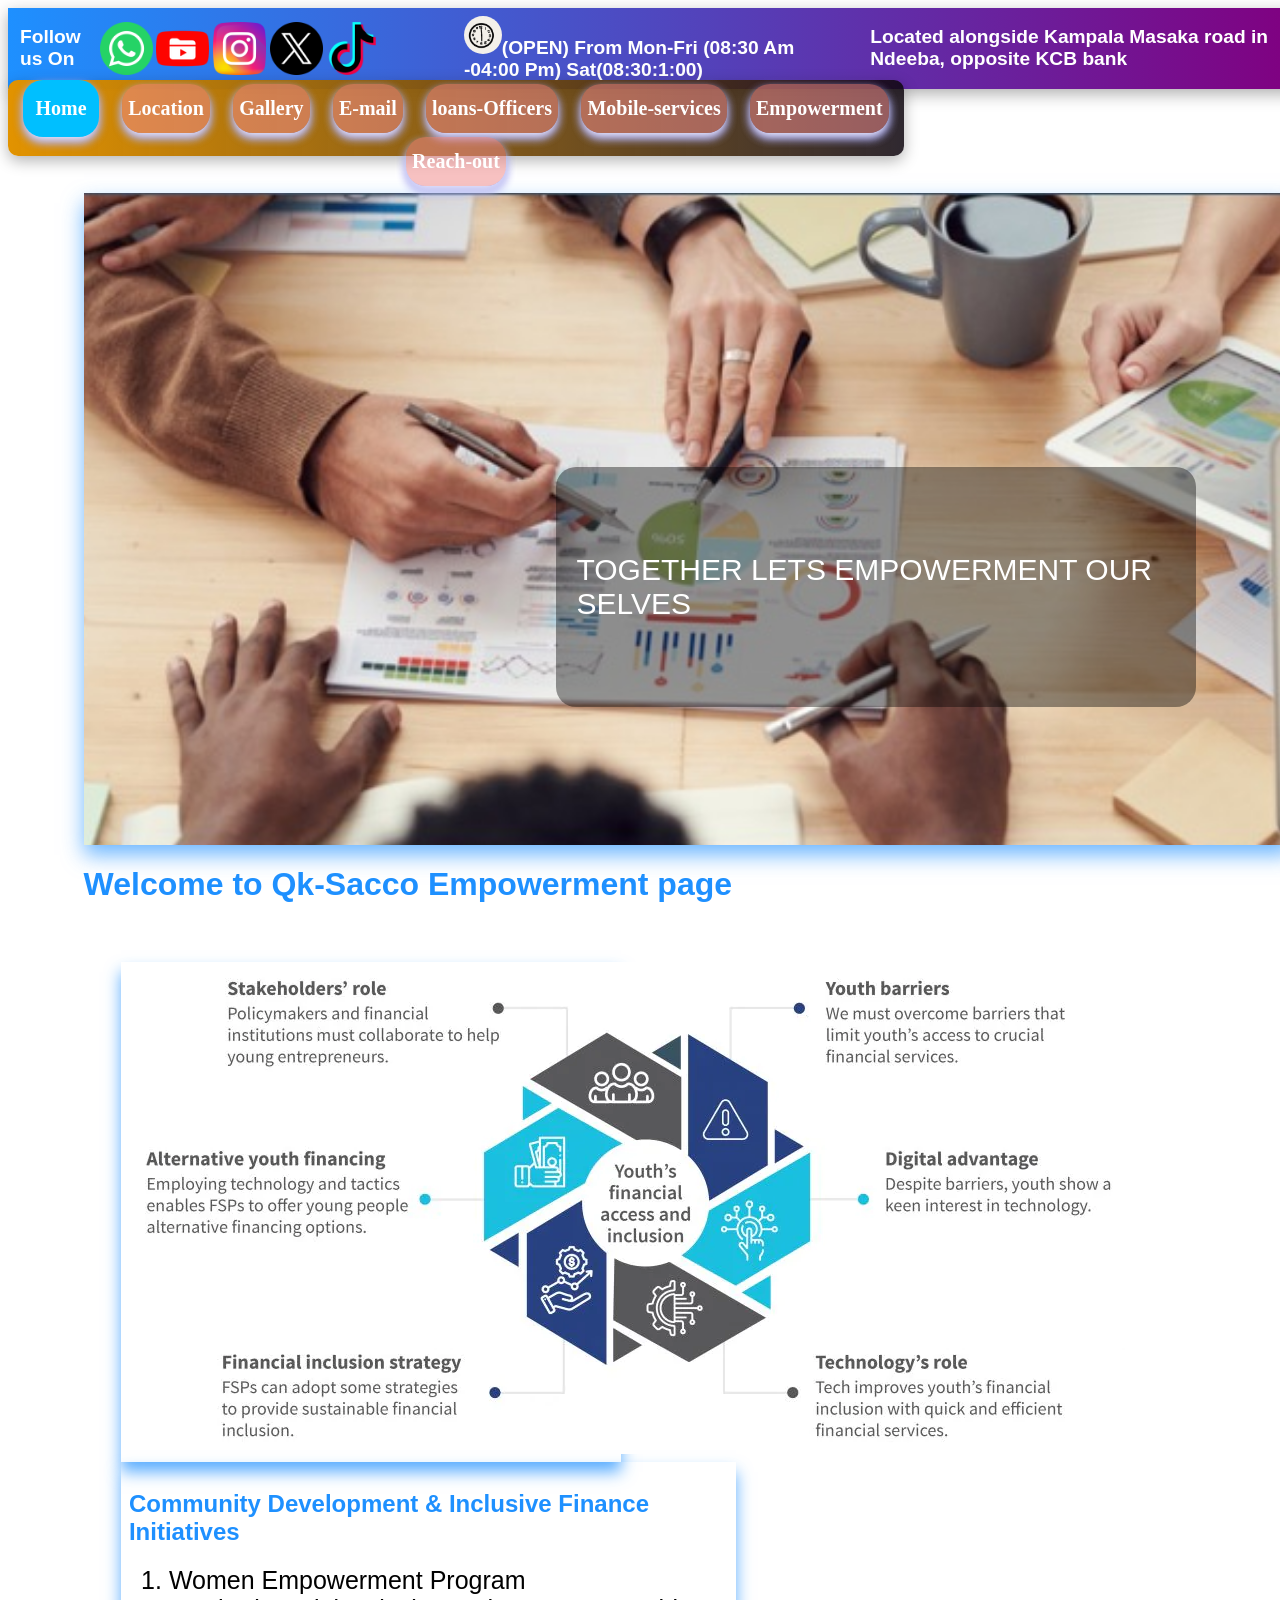
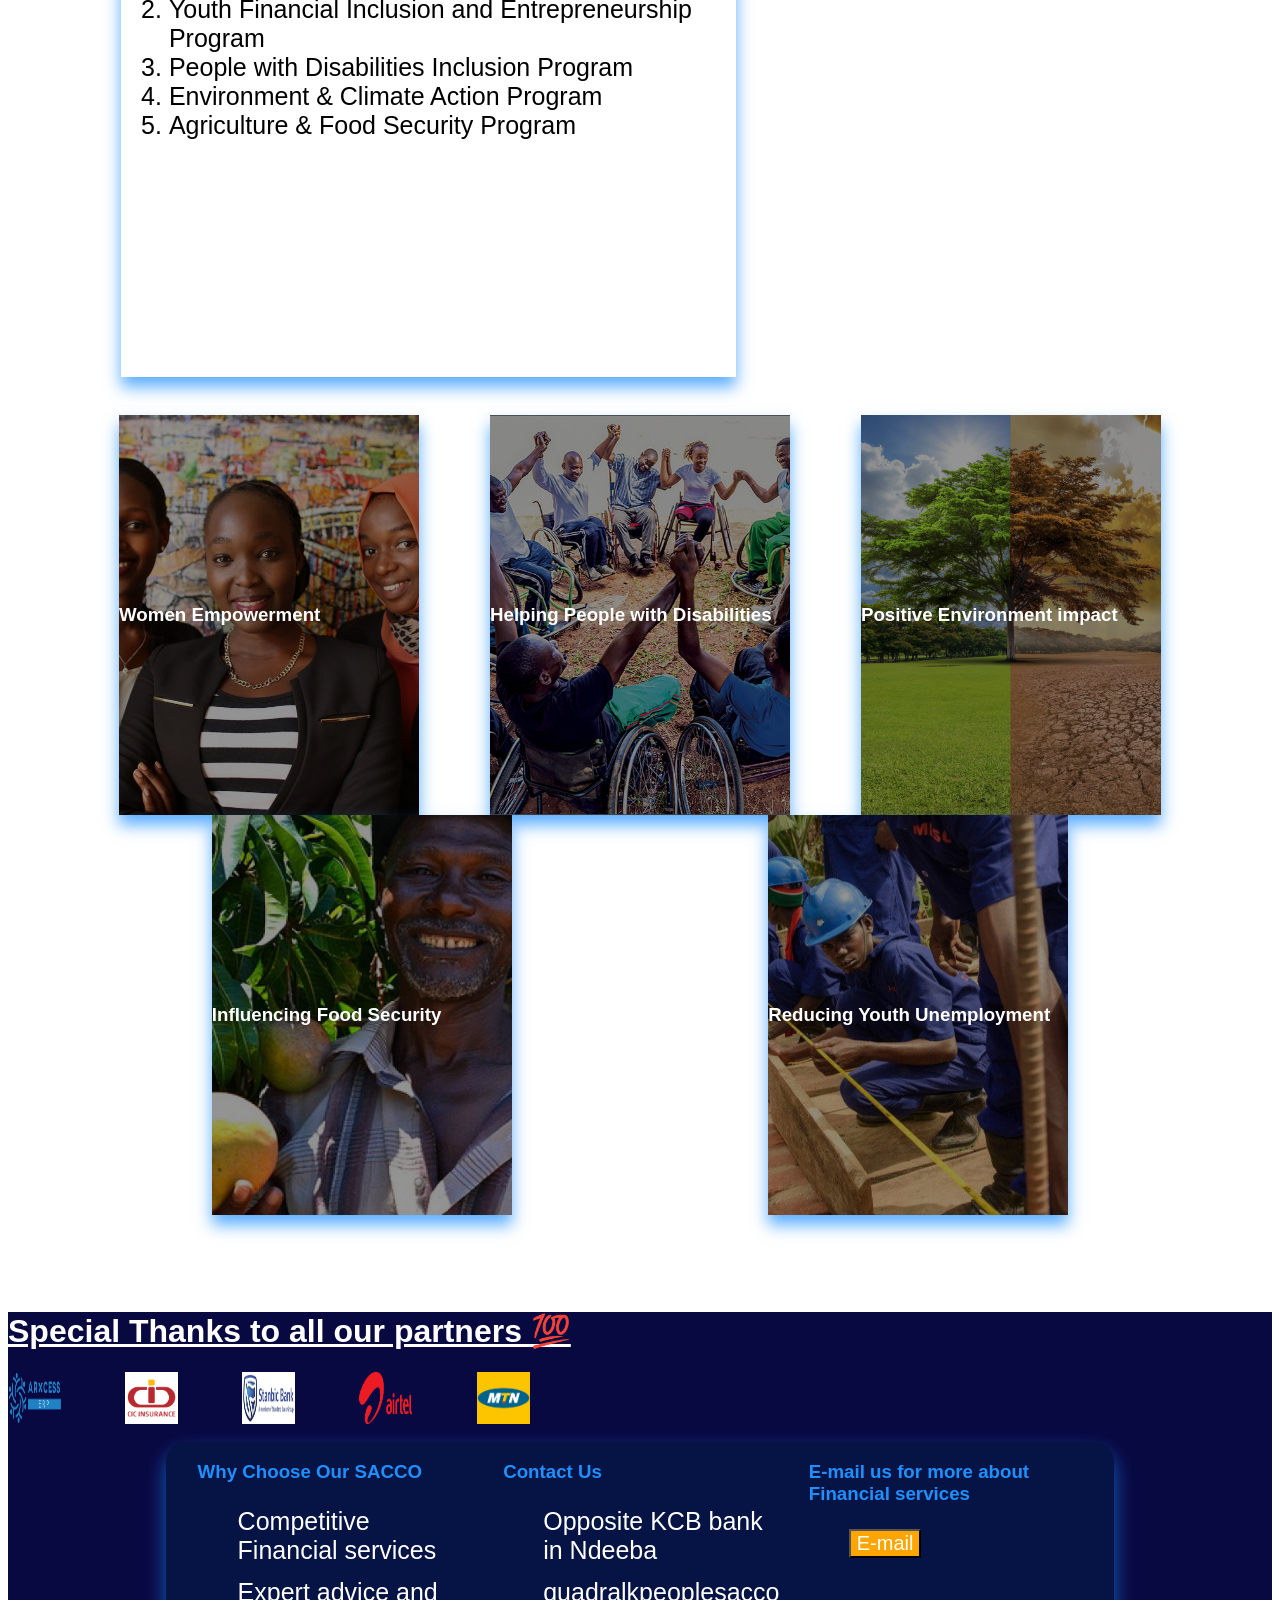
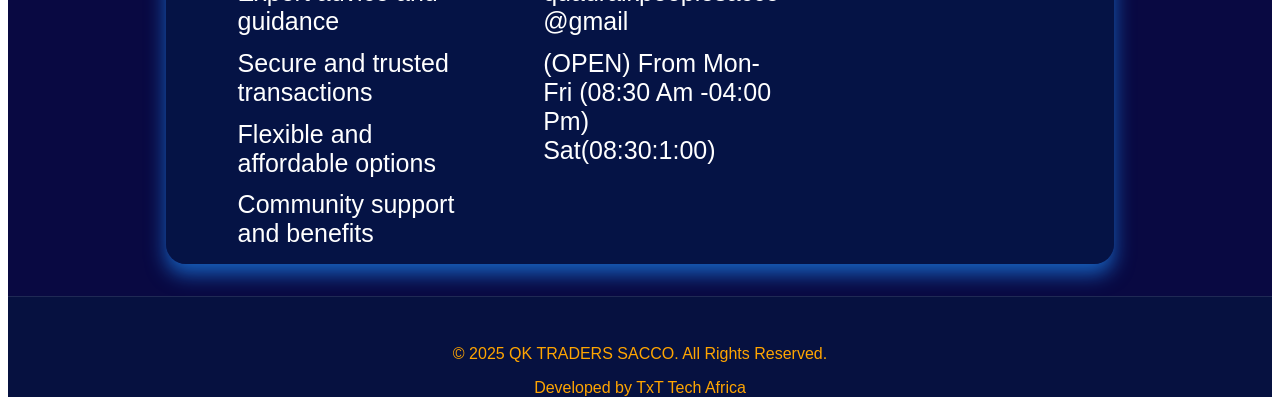
==== care.html @ 5728ca23 "Add files via upload" ====
<!DOCTYPE html>
<html lang="en">
<head>
    <meta charset="UTF-8">
    <meta name="viewport" content="width=device-width, initial-scale=1.0">
    <title>QK TRADERS'SACCO</title>

</head>

<link rel="stylesheet" href="general.css">
<link rel="stylesheet" href="care.css">

<body>
    

    <div class="top-header">
        <text>Follow us On</text>
<div class="icons">

<a href="http://wa.me/+256702801507" class="social-icon" title="WhatsApp">
                    <img src="social.png">
                </a>

</div>


<div class="icons">
     <a href="https://www.youtube.com/channel/UCuh3HxplZlNXIbYhBjaaCZQ" class="social-icon" title="YouTube">
                    <img src="tube.png">
                </a>

</div>


<div class="icons">

     <a href="https://www.FaceBook.com/quadralkay" class="social-icon" title="Facebook">
                   <img src="instagram (1).png">
                </a>

    
</div>
<div class="icons">
 <a href="https://x.com/@QkTradersNdeeba" class="social-icon" title="X">
                   <img src="twitter (1).png">
                </a>
   
</div>
<div class="icons">


    <a href="https://www.tiktok.com/@qktraderssacco" class="social-icon" title="TikTok">
                  <img src="tik-tok.png">
                </a>

    
</div>
&nbsp;
&nbsp;
&nbsp;
&nbsp;
&nbsp;
&nbsp;
&nbsp;
&nbsp;
&nbsp;
&nbsp;
&nbsp;
&nbsp;
<div class="time"> <img src="clock-19962.gif" style="border-radius: 50%;">(OPEN) From Mon-Fri (08:30 Am -04:00 Pm) Sat(08:30:1:00) </div>
&nbsp;
&nbsp;
&nbsp;
&nbsp;
&nbsp;
&nbsp;
 
<div class="locate">Located alongside Kampala Masaka road in Ndeeba, opposite KCB bank </div>
    </div>
<div class="who">.................. </div>
&nbsp;

<div class="wh"> ......................</div>
&nbsp;





  <div class="dropdown">
  <button style="width: 4cm;"class="dropbtn" > <img src="click.gif" style="border-radius: 50%; width:1cm; height: 1cm;">Click</button>
  <div class="dropdown-content">
    <a href="index.html"> Home </a>
    <a href="Mail.html"> Location </a>
    <a href="gallery.html"> Gallery </a>
    <a href="Mail.html"> E-mail </a>
    <a href="gallery.html#top-officers"> loans-Officers </a>
    <a href="Mail.html#map-2"> Reach-out </a>
    <a href="care.html">  Empowerment</a>
     <a href="index.html#to"> Mobile-services </a>
  </div>
</div>


<div class="nav-bar">
        

        <button style="background-color: deepskyblue; height: 1.5cm; width: 2cm;">  <div class="active"><a href="index.html"> Home </a></div></button>
        <button><a href="Mail.html"> Location </a></button>
        <button><a href="gallery.html"> Gallery </a></button>
        <button><a href="Mail.html"> E-mail </a></button>
        <button><a href="gallery.html#top-officers"> loans-Officers </a></button>
        <button><a href="index.html#to"> Mobile-services </a></button>
        <button><a href="care.html">  Empowerment</a></button>
        <button><a href="Mail.html#map-2"> Reach-out </a></button>
    </div>





<div class="body">



<div class="end">

</div>

<div class="on-top">
    Together Lets Empowerment our Selves
</div>

    <h1 style="color:dodgerblue"> Welcome to Qk-Sacco Empowerment page</h1>



<div class="contain">


<div class="side-1">
<img src="Empowering-youth-through-entrepreneurship-and-financial-inclusion_Infographic-1-01-1024x492-1.webp">
</div>

<div class="side-2">
    <h2>Community Development & Inclusive Finance Initiatives</h2>
    <ol>
<li> Women Empowerment Program</li>
<li>Youth Financial Inclusion and Entrepreneurship Program</li>
<li>People with Disabilities Inclusion Program</li>
<li>Environment & Climate Action Program</li>
<li>Agriculture & Food Security Program</li>


    </ol>
    
</div>

</div>



<div class="gall">

<div class="img-1">


<h3>  Women Empowerment</h3>

</div>

<div class="img-2">


<h3>Helping People with Disabilities</h3>
    
</div>
<div class="img-3">

<h3>Positive Environment impact</h3>

    
</div>
<div class="img-4">
<h3>Influencing Food Security</h3>


    
</div>
<div class="img-5">

<h3>Reducing Youth Unemployment</h3>

    
</div>





</div>
































</div>



<div class="footer-section">

    <div class="sponsers">
        <h1> Special Thanks to all our partners 💯</h1>
       
    </div>
    

     
      <div class="part-s">
       
            <div class="icons">
                
<img src="logo.png">

</div>
<div class="icons">
  
<img src="cic-insurance-group-uganda-logo-png_seeklogo-555362.png">
    
</div>
<div class="icons">

   <img src="06-08-2018-12-04-48_StanbicBank.jpg"> 
  
</div>

<div class="icons">

   <img src="airtel-seeklogo.png"> 
  
</div>

<div class="icons">

   <img src="mtn-seeklogo.png"> 
  
</div>



     </div>
&nbsp;
&nbsp;
&nbsp;
&nbsp;
&nbsp;
&nbsp;
&nbsp;
&nbsp;
&nbsp;
&nbsp;
&nbsp;
&nbsp;

 <footer>
        <div class="footer-container">
            <div class="footer-column">
                <h3>Why Choose Our SACCO</h3>
                <ul>
                    <li>Competitive Financial services</li>
                    <li>Expert advice and guidance</li>
                    <li>Secure and trusted transactions</li>
                    <li>Flexible and affordable options</li>
                    <li>Community support and benefits</li>
                </ul>
            </div>
            <div class="footer-column">
                <h3>Contact Us</h3>
                <ul>
                    <li><i class="fas fa-map-marker-alt"></i> Opposite KCB bank in Ndeeba</li>
                    <li><i class="fas fa-phone"></i></li>
                    <li><i class="fas fa-envelope"></i> quadralkpeoplesacco<br>@gmail</li>
                    <li><i class="fas fa-clock"></i>(OPEN) From Mon-Fri (08:30 Am -04:00 Pm)<br> Sat(08:30:1:00) </li>
                </ul>
            </div>
          



 <div class="footer-column">
                <h3>E-mail us for more about Financial services</h3>
                <ul>                                       <button style="width: auto; color:white; font-size: 20px; background-color: orange;"><a href="Mail.html"> E-mail </a></button>  
            </div>





        </div>
        <div class="footer-bottom">
            <p>© 2025 QK TRADERS SACCO. All Rights Reserved.</p>
            <p>Developed by TxT Tech Africa</p>
        </div>
         <a href="#" id="scroll-top"><i class="far fa-arrow-up-from-arc"></i></a>
    </footer>




   
</div>

</body>
</html>
---- general.css ----
body{
    background: white;
     font-style: normal;
    font-weight: normal;
    font-family: sans-serif;
    background: none;
    scroll-behavior: smooth;
}

.body{
    
padding:2cm;


}




.top-header{
    position: fixed;
background-image:linear-gradient(90deg,dodgerblue,purple);
display: flex;
align-content: center;
gap: 0.1cm;
padding-left: 2cm;
color: white;
height: 1.5cm;
width:98.9%;
filter: blur(0px);
padding: 12px;
 align-items: center;
    justify-content: center;
    display: flex;
    font-size: larger;
    font-weight: bold;
     box-shadow: 0 5px 15px rgba(32, 32, 32, 0.356);
    


}

@media screen and (max-width:780px) {
text{
    font-size: 15px;
}

.time{
    display: none;
}
.locate{
    display: none;
}

body{
   
    font-size: 16px;
   }

.icons{
    max-width: 0.7cm;
      max-height:0.7cm;
   align-content: center; 
   float: left;

   
     
}
.nav-bar button{
   border: none;
   max-height: 0cm;
   max-width: 0cm;
   
}

.top-header{
    width: 100%;

}

img{
   max-width: 0.7cm;
      max-height:0.7cm;  
}



.nav-bar{
   
     max-height: 300px;
     gap:0.2cm;
    border-radius: 20px;
    color: red;
   max-width: 100%;
   
   

}

.nav-bar {
    display: none;
}



    .body{
        padding:0;
    }
.top-header{
    max-height: fit-content;
    max-width: 100%;
    position: fixed;


}

    
}







.icons{
 width:1.4cm;
    height:1.4cm;
     background-color: rgba(135, 207, 235, 0);
    border-radius: 50%;
}

.icons img{
    width:1.4cm;
    height:1.4cm;
}

.time img{
    width:1cm;
    height: 1cm;
}


.nav-bar{
    background:linear-gradient(to right,rgb(226, 147, 0),rgba(14, 6, 15, 0.863));
   width: 70%;
    height: 2cm;
    justify-items: center;
    align-content: center;
    gap: 0.5cm;
    word-spacing: 0.5cm;
    text-decoration: none;
    text-align: center;
    border-radius: 10px;
     box-shadow: 0 5px 15px rgba(0, 0, 0, 0.295);
     position: fixed;
   
}


.nav-bar a{
    text-decoration: none;
    font-weight: bolder;
    font-family: Georgia;
    font-size: 20px;
    color:white;
      margin-top: 2cm;
}



.nav-bar button{
    background-color: rgba(240, 139, 139, 0.531);
    box-shadow: 0px 5px 10px 0px rgba(255, 255, 255, 0.86),0px 5px 10px 0px rgb(87, 87, 224);
    height: 1.3cm;
    border-radius: 20px;
    border: 0px
    

}

.dropdown{
    display: none;
}
.nav-bar a:hover{
    box-shadow: 0px 5px 10px 0px rgba(255, 255, 255, 0.86),0px 5px 10px 0px rgb(87, 87, 224);
    border-radius: 8%;
   transition: 1s;
}


/* footer section*/

@media screen and (max-width:780px){

.top-header{
    max-width: fit-content;
}
.footer-section{

    width:100%;
    padding: 0cm;
 
    
}



        .footer-container {
            
            

            width: 100%;
             height: fit-content;
             background-color: #0221496c;
             border-radius: 20px;
             box-shadow: 0px 10px 20px 0px rgba(30, 143, 255, 0.651);
        }

}


.footer-section{

    width:100%;
  height:fit-content;
    background-color: rgba(1, 1, 60, 0.966);
    padding: 0cm;
    
}
.sponsers{
  
    color:white;
    text-decoration: underline;
   
    
}

.part-s{
    display: flex;
   
    gap: 1.7cm;
    color: white;
    text-align: center;
}


        .footer-container {
            width: 70%;
            margin: 0 auto;
            display: grid;
            grid-template-columns: repeat(auto-fit, minmax(250px, 1fr));
            gap: 2rem;
            padding: 0 2rem;
             color:white;
             height: fit-content;
             background-color: #0221496c;
             border-radius: 20px;
             box-shadow: 0px 10px 20px 0px rgba(30, 143, 255, 0.651);
        }

        .footer-column h3 {
            color: dodgerblue;
            margin-bottom: 1.5rem;
           
        }

        .footer-column h3::after {
            content: '';
            position: absolute;
            bottom: -8px;
            left: 0;
            width: 50px;
            height: 2px;
            background: var(--accent-color);
           
        }

        .footer-column ul {
            list-style: none;
        }

        .footer-column li {
            margin-bottom: 0.8rem;
        }

        .footer-column a {
            color: var(--text-light);
            text-decoration: none;
            transition: color 0.3s ease;
        }

        .footer-column a:hover {
            color: var(--accent-color);
        }

        .footer-bottom {
            text-align: center;
            padding-top: 2rem;
            margin-top: 2rem;
            border-top: 1px solid rgba(255, 255, 255, 0.1);
            color: orange;
             background-color: #051f3d65;
        }

.footer-column img{
    width: 0.4cm;
    border-radius: 50%;
}
        /* footer section closed */

#map-2{
color:red;
}

@media screen and (max-width:780px) {

.dropbtn {
    color: black;
  background-color: linear-gradient(60deg,rgb(255, 255, 255),rgb(255, 255, 255));
  color: dodgerblue;
  padding: 16px;
  font-size: 16px;
  border: none;
  margin-top: 1cm;
}

.dropdown {
  position: relative;
  display: inline-block;

}
.dropdown button{
    width: fit-content;
    background-image:linear-gradient(60deg,rgb(255, 255, 255),rgb(236, 236, 236));
    box-shadow: 0px 10px 20px 0px rgba(255, 255, 255, 0.925),0px 5px 10px 0px rgba(87, 87, 224, 0.918);
    height: fit-content;
    border-radius: 0;
    color: dodgerblue;
}



.dropdown-content {
  display: none;
  position: absolute;
  background-color: #f1f1f1c5;
  border-radius: 10px;
  min-width: 160px;
  box-shadow: 0px 8px 16px 0px rgba(0,0,0,0.2);
  z-index: 1;
}
.part-s{
    gap:0.2cm;
}
.dropdown-content a {
    color: #fffdfd;
    font-weight: bold;
    border: 2px solid;
    border-color: black;
   background-color: rgb(255, 116, 116);
    box-shadow: 0px 5px 10px 0px rgba(228, 222, 222, 0.76),0px 5px 10px 0px rgba(87, 87, 224, 0.884);
  padding: 12px 16px;
  text-decoration: none;
  display: block;
}

.dropdown-content a:hover {background-color: #ddd;}

.dropdown:hover .dropdown-content {display: block;}

.dropdown:hover .dropbtn {background-image:linear-gradient(60deg,rgb(255, 255, 255),rgb(236, 236, 236));}


    
}
---- care.css ----
.end{
    background-image:url(dd.png);
    background-position: center;
    background-repeat: no-repeat;
    background-size: cover;
    width:95%;
    height:500px;
    box-shadow: 0px 10px 20px rgba(30, 143, 255, 0.644);
    display: flex;
    align-items: center;
    justify-items: center;
    padding: 2cm;
    margin-top: 1cm;
}

.on-top{
    width: 600px;
    height: 200px;
    background-color: rgba(0, 0, 0, 0.397);
    color:white;
    font-size: 30px;
    margin-top: -10cm;
    float: right;
    display: flex;
    align-items: center;
    justify-items: center;
    padding: 20px;
    text-transform: uppercase;
    border-radius: 20px;
    z-index: 1;
}

.contain{
    display: flex;
    flex-wrap: wrap;
    padding: 1cm;
   justify-content: space-between;

}

.side-1{float: left;
    width: 500px;
    height: 500px;
    box-shadow: 0px 10px 15px rgba(30, 143, 255, 0.726);
}


.side-2{float: right;
    padding: 0.2cm;
    color:dodgerblue;
    width: 600px;
    height: 500px;
    box-shadow: 0px 10px 15px rgba(30, 143, 255, 0.726);
}
ol{
    color:black;
}

li{
    font-size: 25px;
}


.gall{
    display: flex;
    flex-wrap: wrap;
    justify-content: space-around;
    align-items: center;


}

.gall div{
    width: 300px;
    height: 400px;
     box-shadow: 0px 10px 15px rgba(30, 143, 255, 0.726);
      isolation: isolate;
    overflow: hidden;
    position: relative;
}

.img-1{
      isolation: isolate;
    overflow: hidden;
    position: relative;
    background-image: url(1_NvkgbDQJQwu_8oy5tjzKVA.jpg);
     background-position: center;
    background-repeat: no-repeat;
    background-size: cover;
    text-align: center;
    justify-items: center;
   align-items: center;
    display: flex;
    color:white;

}


 .img-1::after{
    content: "";
    position: absolute;
    background-color: rgba(2, 2, 2, 0.425);
    inset: 0;
z-index: -1;
}


.img-2{
      isolation: isolate;
    overflow: hidden;
    position: relative;
    background-image: url(lame.jpg);
     background-position: center;
    background-repeat: no-repeat;
    background-size: cover;
    text-align: center;
    justify-items: center;
   align-items: center;
    display: flex;
    color:white;

}


.img-2::after{
    content: "";
    position: absolute;
    background-color: rgba(2, 2, 2, 0.425);
    inset: 0;
z-index: -1;
}

.img-3{
      isolation: isolate;
    overflow: hidden;
    position: relative;
    background-image: url(environment.jpg);
     background-position: center;
    background-repeat: no-repeat;
    background-size: cover;
    text-align: center;
    justify-items: center;
   align-items: center;
    display: flex;
    color:white;

}

.img-3::after{
    content: "";
    position: absolute;
    background-color: rgba(2, 2, 2, 0.425);
    inset: 0;
z-index: -1;
}


.img-4{
      isolation: isolate;
    overflow: hidden;
    position: relative;
    background-image: url(food.jpg);
     background-position: center;
    background-repeat: no-repeat;
    background-size: cover;
    text-align: center;
    justify-items: center;
   align-items: center;
    display: flex;
    color:white;

}


.img-4::after{
    content: "";
    position: absolute;
    background-color: rgba(2, 2, 2, 0.425);
    inset: 0;
z-index: -1;
}

.img-5{
      isolation: isolate;
    overflow: hidden;
    position: relative;
    background-image: url(youth.png);
     background-position: center;
    background-repeat: no-repeat;
    background-size: cover;
    text-align: center;
    justify-items: center;
   align-items: center;
    display: flex;
    color:white;

}

.img-5::after{
    content: "";
    position: absolute;
    background-color: rgba(2, 2, 2, 0.425);
    inset: 0;
z-index: -1;
}


@media screen and (max-width:780px){


.side-1 img{
    max-width:100%;
    max-height:fit-content;
}

.side-2{
    max-width: 100%;
    max-height: 600px;
    


}
li{
    font-size: 15px;

}
    .end{
   
    width:100%;
    height:500px;
    padding: 0cm;
    
}


    .gall div{
        width: 100%;
    }


    .top-header{
    max-width: 90%;
   
}


.on-top{
   
    max-width: 200px;
    max-height: 200px;
    transform: translateX(0PX);
}

 .footer-section {
   padding: 0;
  
    
}
}
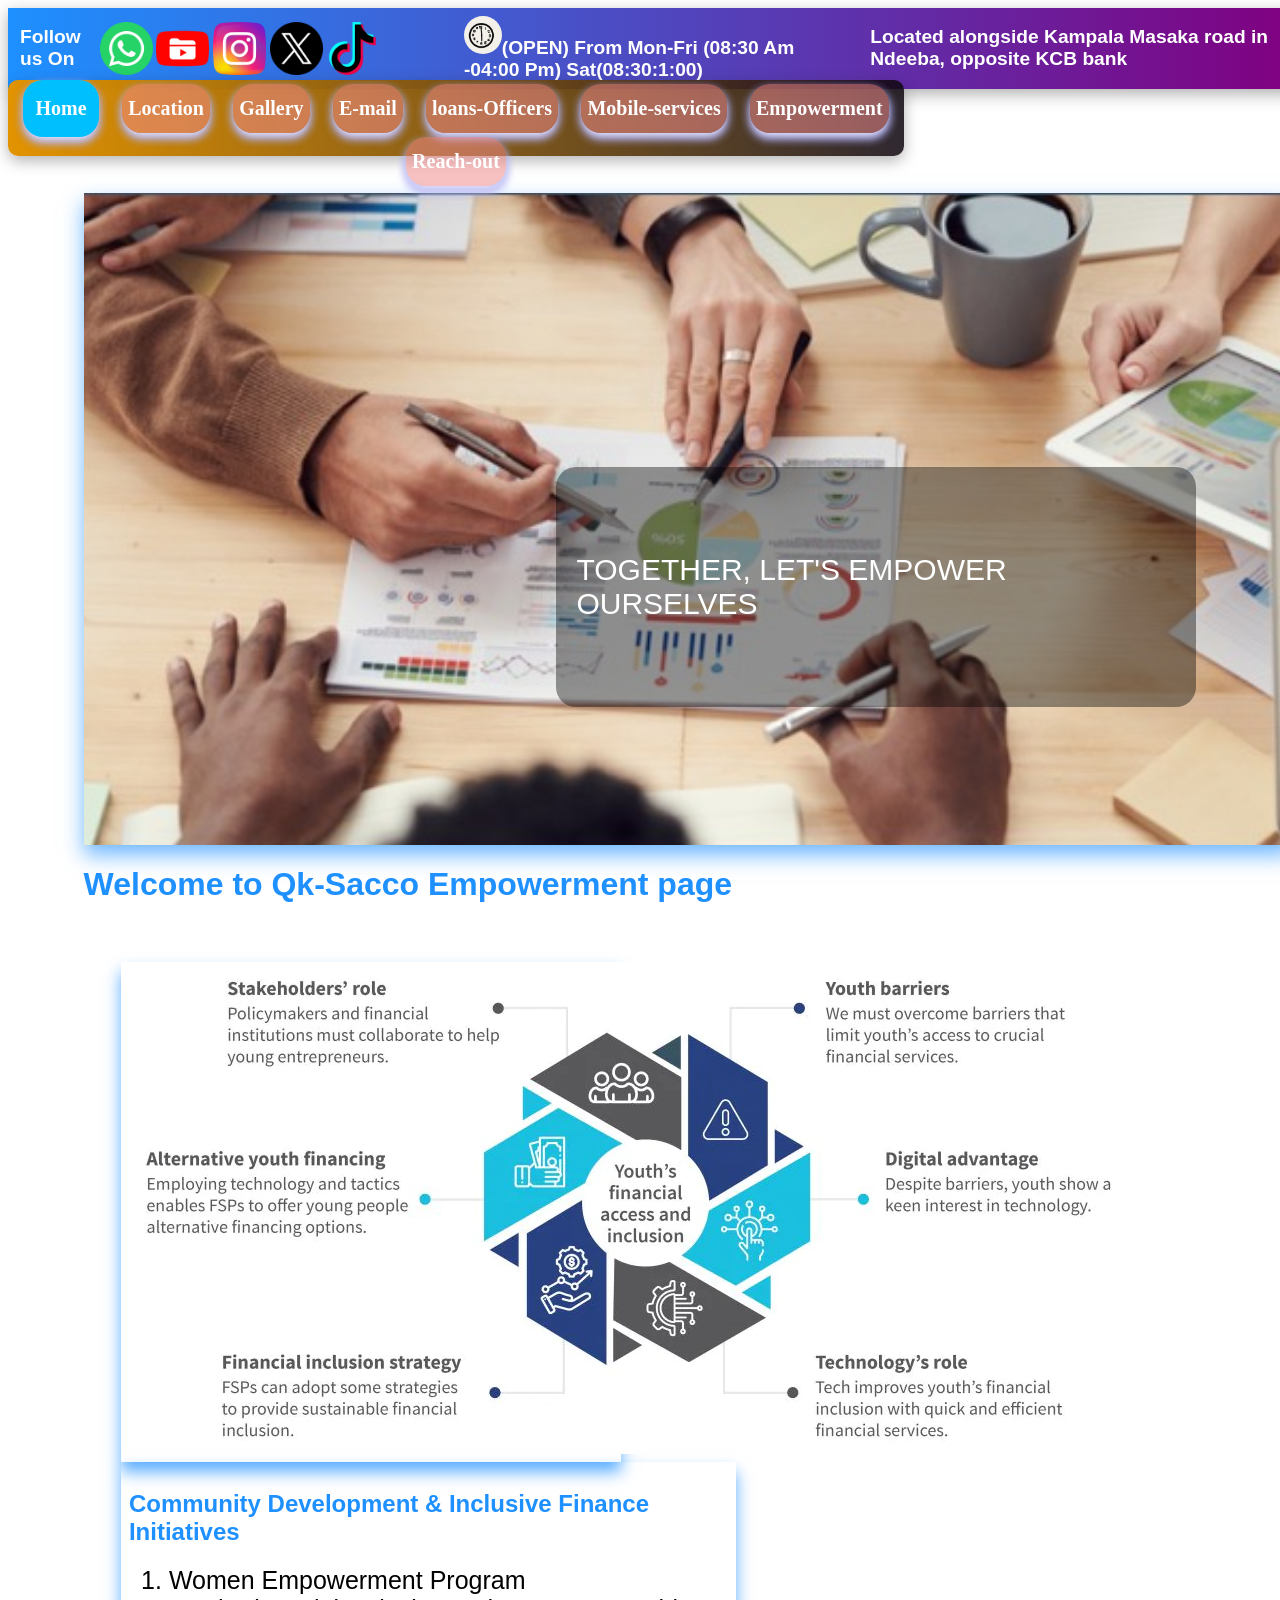
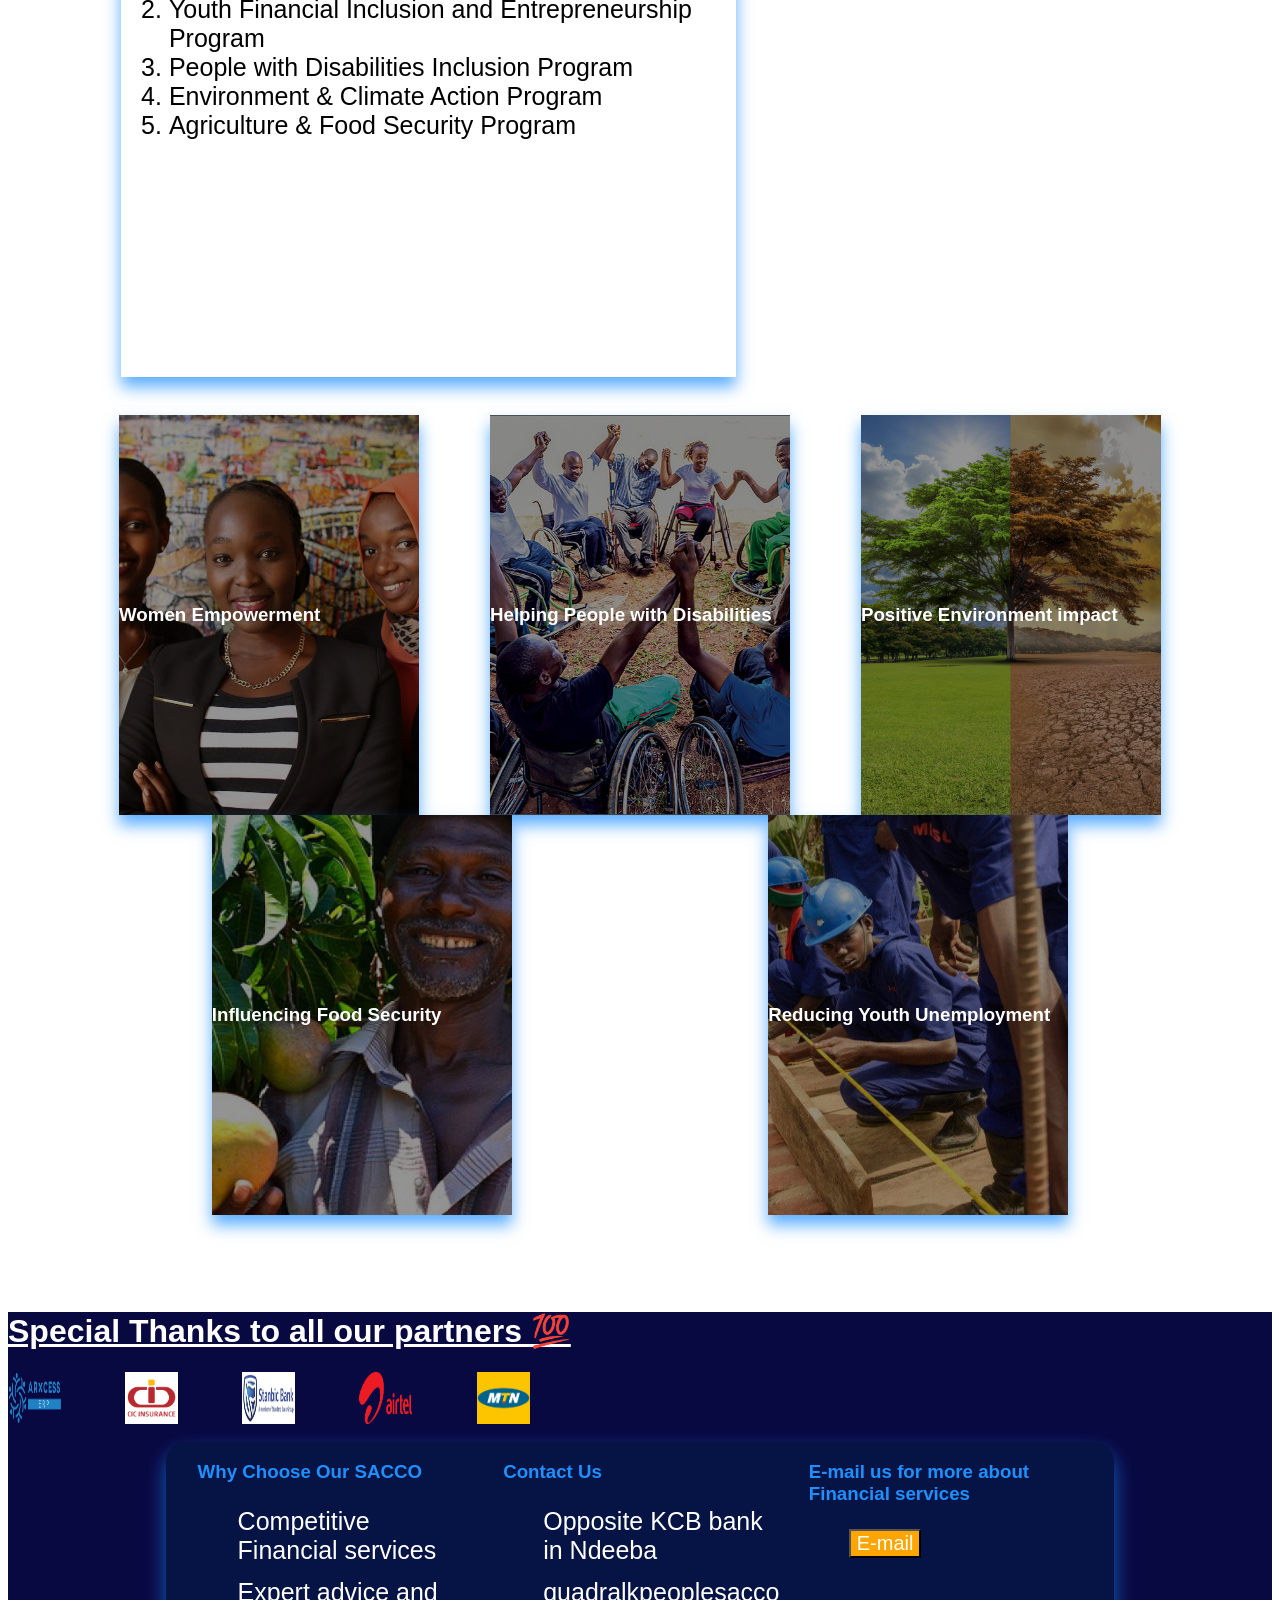
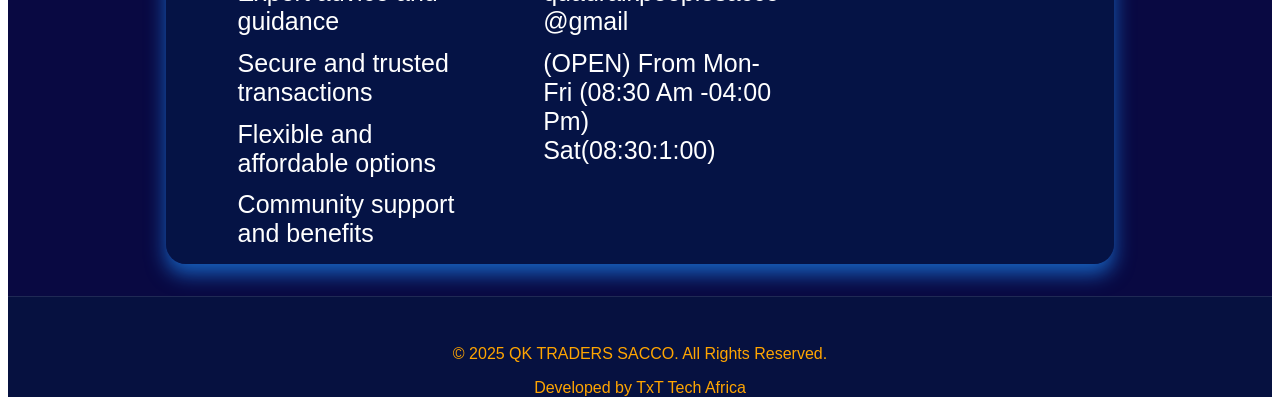
==== commit 979da669: "Fix grammar in empowerment message" ====
--- a/care.html
+++ b/care.html
@@ -128,7 +128,7 @@
 </div>
 
 <div class="on-top">
-    Together Lets Empowerment our Selves
+    Together, Let's Empower Ourselves
 </div>
 
     <h1 style="color:dodgerblue"> Welcome to Qk-Sacco Empowerment page</h1>
@@ -339,4 +339,4 @@
 </div>
 
 </body>
-</html>+</html>
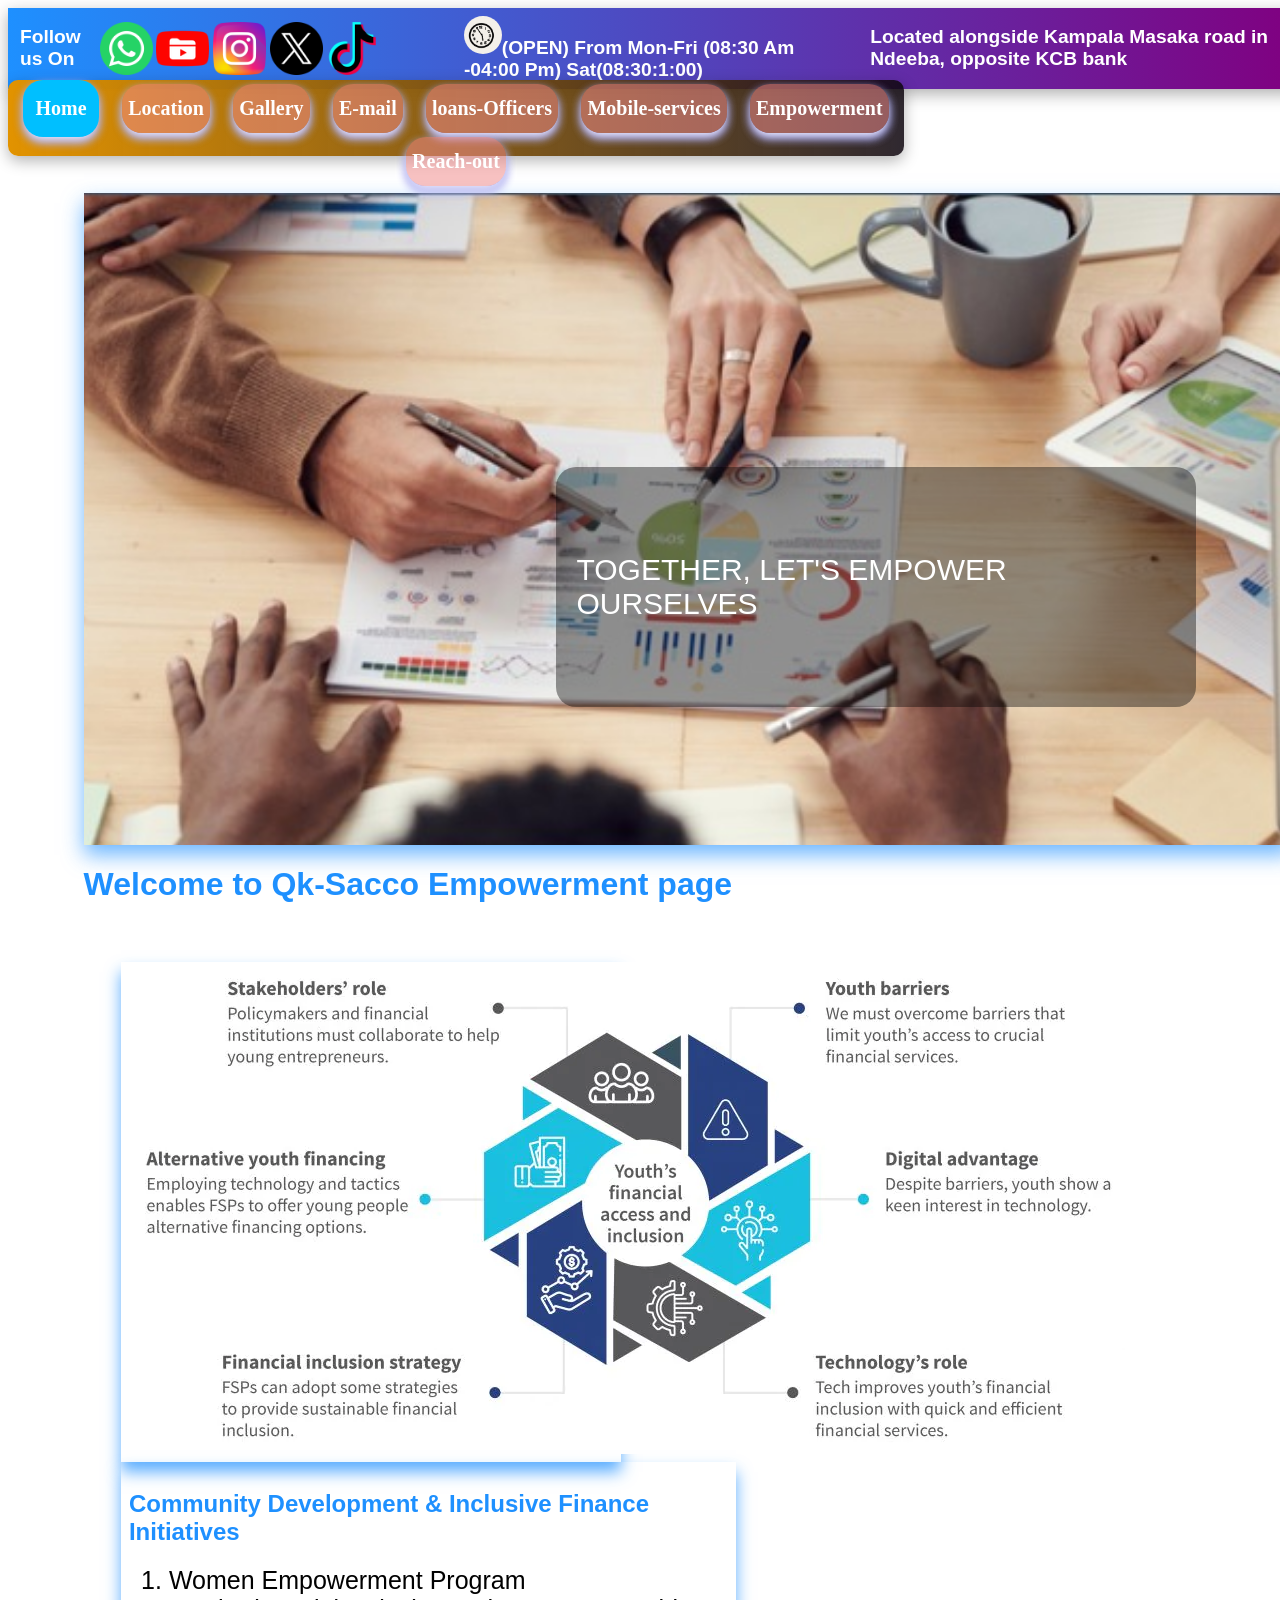
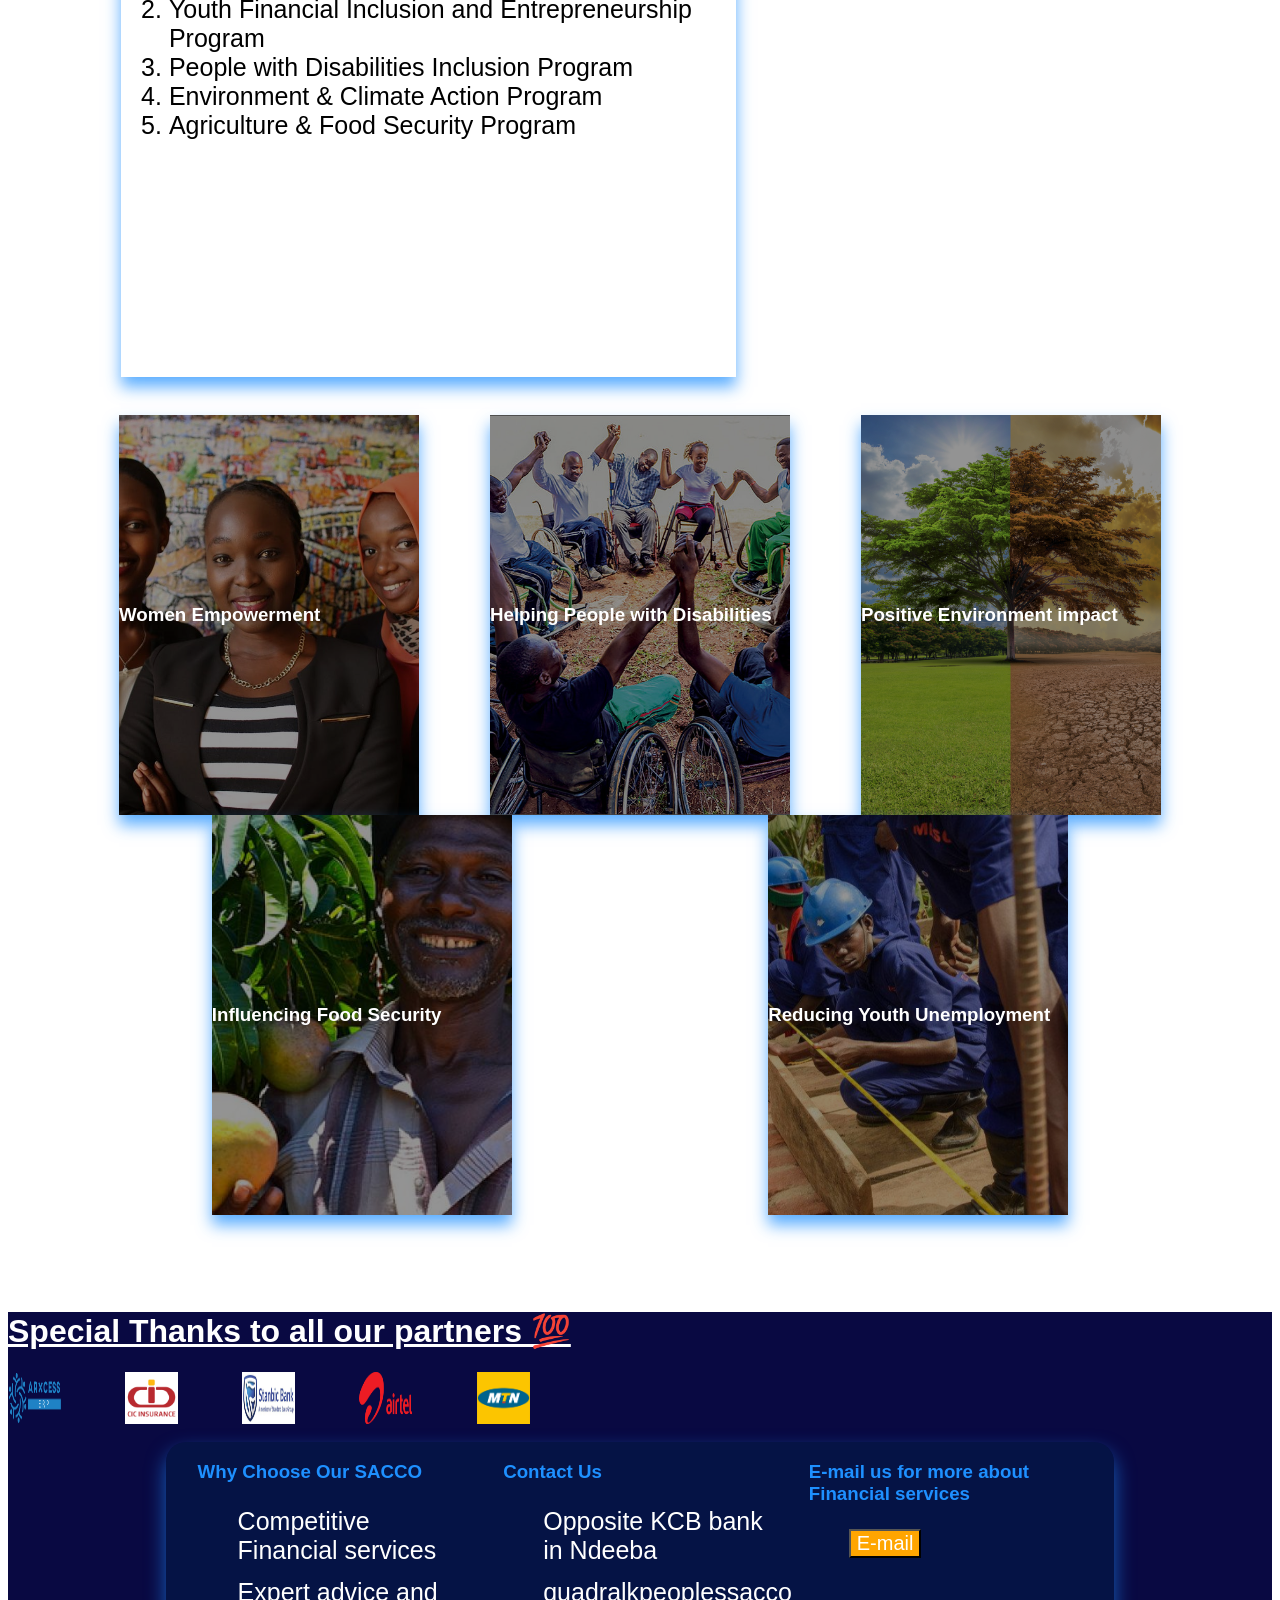
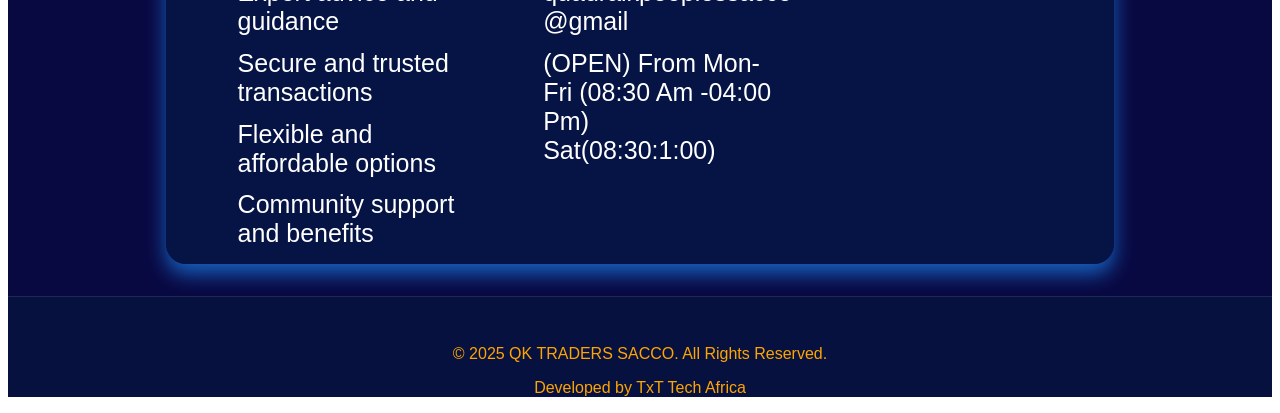
==== commit 18643680: "Fix email address typo in contact information" ====
--- a/care.html
+++ b/care.html
@@ -307,7 +307,7 @@
                 <ul>
                     <li><i class="fas fa-map-marker-alt"></i> Opposite KCB bank in Ndeeba</li>
                     <li><i class="fas fa-phone"></i></li>
-                    <li><i class="fas fa-envelope"></i> quadralkpeoplesacco<br>@gmail</li>
+                    <li><i class="fas fa-envelope"></i> quadralkpeoplessacco<br>@gmail</li>
                     <li><i class="fas fa-clock"></i>(OPEN) From Mon-Fri (08:30 Am -04:00 Pm)<br> Sat(08:30:1:00) </li>
                 </ul>
             </div>
